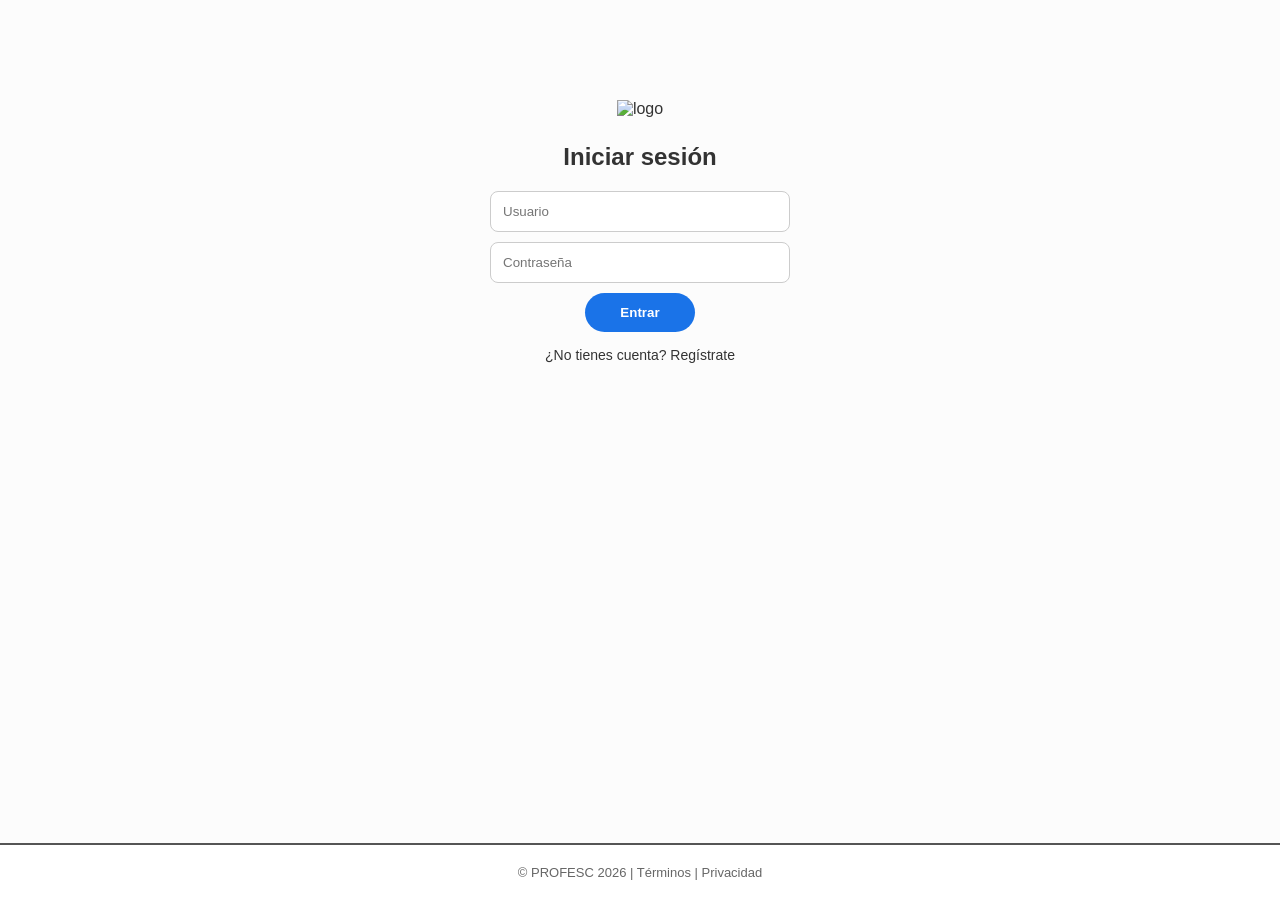
==== Login.html @ e735a187 "Add files via upload" ====
<!DOCTYPE html>
<html lang="es">
<head>
  <meta charset="UTF-8">
  <meta name="viewport" content="width=device-width, initial-scale=1.0">
  <title>ProfesC</title>
  <link rel="stylesheet" href="https://cdn.jsdelivr.net/npm/bootstrap-icons@1.11.3/font/bootstrap-icons.min.css">
  <link rel="stylesheet" href="styles.css">
</head>

<body>

  <div id="auth" class="center-box">
    <div class="logo">
      <img src="Logo.png" alt="logo">
    </div>

    <div id="login">
      <h3>Iniciar sesión</h3>
      <input id="loginUser" placeholder="Usuario">
      <input id="loginPass" type="password" placeholder="Contraseña" autocomplete="off">
      <button class="primary" onclick="login()">Entrar</button>
      <p class="link" onclick="mostrarRegistro()">¿No tienes cuenta? Regístrate</p>
    </div>

    <div id="registro" class="hidden">
      <h3>Registro</h3>
      <input id="regUser" placeholder="Usuario">
      <input id="regMail" placeholder="Correo">
      <input id="regPass" type="password" placeholder="Contraseña" autocomplete="new-password">
      <input id="regPass2" type="password" placeholder="Confirmar contraseña" autocomplete="new-password">
      <button class="primary" onclick="registrar()">Crear cuenta</button>
      <p class="link" onclick="mostrarLogin()">Ya tengo cuenta</p>
    </div>
  </div>

  <header id="header">
    <div class="logo">
      <img src="Logo.png" alt="logo">
    </div>
    <nav>
      <a href="index.html">Opiniones</a>
      <a href="#">Profesores</a>
      <a class="active">Perfil</a>
    </nav>
  </header>

  <div id="perfil" class="perfil">
    
    <div class="sub-header-sketch">
      <h2>Mi Perfil</h2>
    </div>

    <div class="perfil-centrado">
      <div class="avatar-box">
        <i class="bi bi-person-circle"></i>
      </div>

      <div class="datos-container">
        <div class="campo">
          <label>Nombre:</label>
          <input id="nombre" class="input-inline" disabled>
        </div>

        <div class="campo-wrapper">
          <div class="campo">
            <label>Correo:</label>
            <input id="correo" class="input-inline" disabled>
          </div>
          <div class="link-box">
            <span class="mini-link" onclick="cambiarCorreo()">Cambiar correo</span>
          </div>
        </div>

        <div class="campo-wrapper">
          <div class="campo">
            <label>Contraseña:</label>
            <input id="password" class="input-inline" type="password" disabled placeholder="********">
          </div>
          <div class="link-box">
            <span class="mini-link" onclick="flujoCambioPass()">Cambiar contraseña</span>
          </div>
        </div>
      </div>

      <div class="action-zone">
        <button class="btn-delete" onclick="eliminarCuenta()">Eliminar Cuenta</button>
      </div>
    </div>
  </div>

  <footer>
    © PROFESC 2026 | Términos | Privacidad
  </footer>

  <script>
    /* TU SCRIPT ORIGINAL TAL CUAL LO TENÍAS */
    let usuarioGuardado=null;

    function mostrarRegistro(){
      document.getElementById('login').classList.add('hidden');
      document.getElementById('registro').classList.remove('hidden');
    }

    function mostrarLogin(){
      document.getElementById('registro').classList.add('hidden');
      document.getElementById('login').classList.remove('hidden');
    }

    function registrar(){
      if(regPass.value!==regPass2.value) return alert('No coinciden');

      usuarioGuardado={
        user:regUser.value,
        mail:regMail.value,
        pass:regPass.value
      };

      alert('Cuenta creada');

      regUser.value='';
      regMail.value='';
      regPass.value='';
      regPass2.value='';

      mostrarLogin();
    }

    function login(){
      if(!usuarioGuardado) return alert('No hay cuenta');

      if(loginUser.value!==usuarioGuardado.user || loginPass.value!==usuarioGuardado.pass){
        return alert('Credenciales incorrectas');
      }

      auth.style.display='none';
      header.style.display='flex';
      perfil.style.display='block';

      nombre.value=usuarioGuardado.user;
      correo.value=usuarioGuardado.mail;
    }

    function cambiarCorreo(){
      let nuevo=prompt('Nuevo correo');
      if(nuevo){
        usuarioGuardado.mail=nuevo;
        correo.value=nuevo;
      }
    }

    function flujoCambioPass(){
      let actual=prompt('Contraseña actual');
      if(actual!==usuarioGuardado.pass) return alert('Incorrecta');

      let nueva=prompt('Nueva contraseña');
      let conf=prompt('Confirmar contraseña');

      if(nueva!==conf) return alert('No coinciden');

      usuarioGuardado.pass=nueva;
      alert('Contraseña actualizada');
    }

    function eliminarCuenta(){
      if(confirm('¿Eliminar cuenta?')) location.reload();
    }
  </script>

</body>
</html>
---- styles.css ----
/* --- TOPOLOGÍA Y ESENCIA DE OPINIONES --- */
* { margin: 0; padding: 0; box-sizing: border-box; font-family: 'Segoe UI', Tahoma, Geneva, Verdana, sans-serif; }

body { 
  display: flex; flex-direction: column; min-height: 100vh; width: 100vw; 
  background-color: #fcfcfc; color: #333; overflow-x: hidden;
}

/* Header Estilo Opiniones */
header {
  display: none; justify-content: space-between; align-items: center;
  padding: 15px 30px; border-bottom: 2px solid #555; background-color: #fff;
}
header .logo img { height: 40px; }
nav a { margin-left: 20px; text-decoration: none; color: #333; font-weight: bold; font-size: 18px; }
nav a.active { color: #0077b6; }

/* Sub-header Estilo Opiniones dentro de Perfil */
.sub-header-sketch {
  padding: 15px 30px; border-bottom: 2px solid #555; background-color: #fff; margin-bottom: 30px;
}
.sub-header-sketch h2 { color: #4a8b9f; font-size: 20px; text-transform: uppercase; }

/* --- PERFIL CENTRADO --- */
.perfil { display: none; flex: 1; }
.perfil-centrado { max-width: 650px; margin: 0 auto; padding: 20px; text-align: center; }

.avatar-box { margin-bottom: 25px; }
.avatar-box i { font-size: 110px; color: #4a8b9f; }

/* Caja de datos con el estilo de Opiniones */
.datos-container { 
  border: 1px solid #333; padding: 35px; background-color: #fff; margin-bottom: 30px;
}

.campo { display: flex; align-items: center; margin-bottom: 15px; }
.campo label { width: 110px; text-align: right; margin-right: 20px; font-weight: bold; font-size: 16px; }

/* Inputs con el borde de tus formularios (1px solid #777) */
.input-inline {
  flex: 1; padding: 12px; border: 1px solid #777; border-radius: 4px; font-size: 15px; background: #fff;
}

.campo-wrapper { display: flex; flex-direction: column; margin-bottom: 10px; }
.link-box { text-align: right; margin-top: -5px; margin-bottom: 15px; }
.mini-link { color: #00b4d8; font-size: 13px; text-decoration: underline; cursor: pointer; font-weight: bold; }

/* Botón Rojo Estilo Opiniones */
.btn-delete {
  background-color: #d32f2f; color: white; border: 2px solid #b71c1c;
  padding: 12px 60px; border-radius: 5px; cursor: pointer; font-weight: bold; font-size: 16px; transition: 0.2s;
}
.btn-delete:hover { background-color: #b71c1c; }

/* --- LOGIN (Esencia original) --- */
.center-box { text-align: center; margin-top: 100px; flex: 1; }
.center-box .logo img { height: 80px; margin-bottom: 25px; }
#auth h3 { margin-bottom: 20px; font-size: 24px; }
#auth input { display: block; margin: 10px auto; padding: 12px; width: 300px; border-radius: 8px; border: 1px solid #ccc; }
.primary { background: #1a73e8; color: white; border: none; padding: 12px 35px; border-radius: 25px; cursor: pointer; font-weight: bold; }
.link { cursor: pointer; color: #333; margin-top: 15px; font-size: 14px; }
.hidden { display: none !important; }

/* --- FOOTER (Estilo Opiniones) --- */
footer { 
  display: flex; justify-content: center; align-items: center;
  padding: 20px; border-top: 2px solid #555; background: #fff; margin-top: auto; font-size: 13px; color: #666;
}
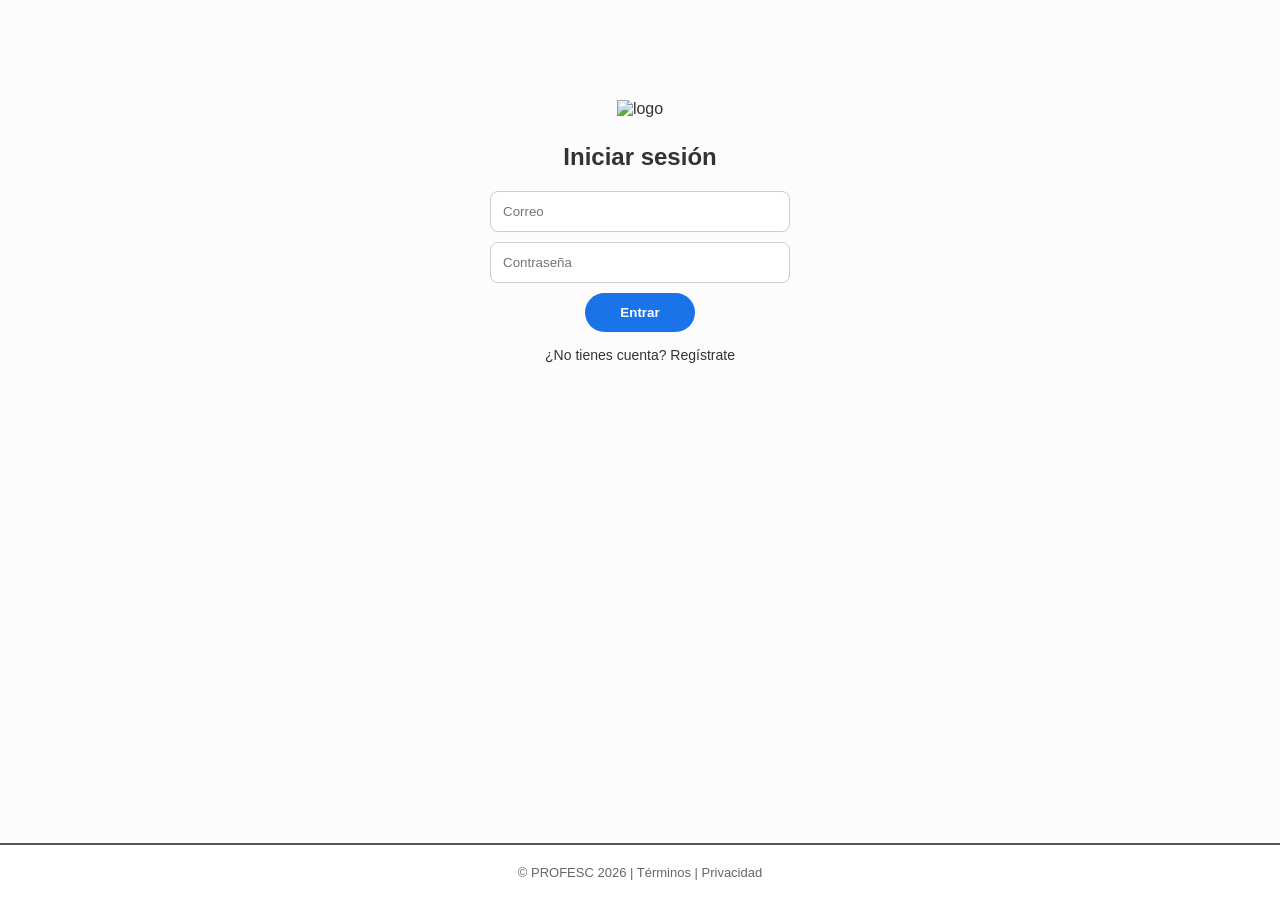
==== commit 83dca29e: "Update Login.html" ====
--- a/Login.html
+++ b/Login.html
@@ -7,165 +7,123 @@
   <link rel="stylesheet" href="https://cdn.jsdelivr.net/npm/bootstrap-icons@1.11.3/font/bootstrap-icons.min.css">
   <link rel="stylesheet" href="styles.css">
 </head>
-
 <body>
-
+  <!-- AUTH -->
   <div id="auth" class="center-box">
     <div class="logo">
       <img src="Logo.png" alt="logo">
     </div>
-
-    <div id="login">
+    <!-- LOGIN -->
+    <form id="form-login">
       <h3>Iniciar sesión</h3>
-      <input id="loginUser" placeholder="Usuario">
-      <input id="loginPass" type="password" placeholder="Contraseña" autocomplete="off">
-      <button class="primary" onclick="login()">Entrar</button>
-      <p class="link" onclick="mostrarRegistro()">¿No tienes cuenta? Regístrate</p>
-    </div>
-
-    <div id="registro" class="hidden">
+      <input
+        id="correo-login"
+        type="email"
+        placeholder="Correo"
+        required
+      >
+      <input
+        id="password-login"
+        type="password"
+        placeholder="Contraseña"
+        autocomplete="off"
+        required
+      >
+      <button type="submit" class="primary">
+        Entrar
+      </button>
+      <p class="link" id="btn-ir-registro">
+        ¿No tienes cuenta? Regístrate
+      </p>
+    </form>
+    <!-- REGISTRO -->
+    <form id="form-registro" class="hidden">
       <h3>Registro</h3>
-      <input id="regUser" placeholder="Usuario">
-      <input id="regMail" placeholder="Correo">
-      <input id="regPass" type="password" placeholder="Contraseña" autocomplete="new-password">
-      <input id="regPass2" type="password" placeholder="Confirmar contraseña" autocomplete="new-password">
-      <button class="primary" onclick="registrar()">Crear cuenta</button>
-      <p class="link" onclick="mostrarLogin()">Ya tengo cuenta</p>
-    </div>
+      <input
+        id="nombre-registro"
+        type="text"
+        placeholder="Usuario"
+        required
+      >
+      <input
+        id="correo-registro"
+        type="email"
+        placeholder="Correo"
+        required
+      >
+      <input
+        id="password-registro"
+        type="password"
+        placeholder="Contraseña"
+        autocomplete="new-password"
+        required
+      >
+      <input
+        id="password2-registro"
+        type="password"
+        placeholder="Confirmar contraseña"
+        autocomplete="new-password"
+        required
+      >
+      <button type="submit" class="primary">
+        Crear cuenta
+      </button>
+      <p class="link" id="btn-ir-login">
+        Ya tengo cuenta
+      </p>
+    </form>
   </div>
-
-  <header id="header">
+  <!-- HEADER -->
+  <header id="header" class="hidden">
     <div class="logo">
       <img src="Logo.png" alt="logo">
     </div>
     <nav>
       <a href="index.html">Opiniones</a>
-      <a href="#">Profesores</a>
+      <a href="profes.html">Profesores</a>
       <a class="active">Perfil</a>
     </nav>
   </header>
-
-  <div id="perfil" class="perfil">
-    
+  <!-- PERFIL -->
+  <div id="perfil" class="perfil hidden">
     <div class="sub-header-sketch">
       <h2>Mi Perfil</h2>
     </div>
-
     <div class="perfil-centrado">
       <div class="avatar-box">
         <i class="bi bi-person-circle"></i>
       </div>
-
       <div class="datos-container">
         <div class="campo">
           <label>Nombre:</label>
-          <input id="nombre" class="input-inline" disabled>
+          <input
+            id="perfil-nombre"
+            class="input-inline"
+            disabled
+          >
         </div>
-
         <div class="campo-wrapper">
           <div class="campo">
             <label>Correo:</label>
-            <input id="correo" class="input-inline" disabled>
-          </div>
-          <div class="link-box">
-            <span class="mini-link" onclick="cambiarCorreo()">Cambiar correo</span>
-          </div>
-        </div>
-
-        <div class="campo-wrapper">
-          <div class="campo">
-            <label>Contraseña:</label>
-            <input id="password" class="input-inline" type="password" disabled placeholder="********">
-          </div>
-          <div class="link-box">
-            <span class="mini-link" onclick="flujoCambioPass()">Cambiar contraseña</span>
+            <input
+              id="perfil-correo"
+              class="input-inline"
+              disabled
+            >
           </div>
         </div>
       </div>
-
       <div class="action-zone">
-        <button class="btn-delete" onclick="eliminarCuenta()">Eliminar Cuenta</button>
+        <button class="btn-delete" id="btn-logout">
+          Cerrar sesión
+        </button>
       </div>
     </div>
   </div>
-
+  <!-- FOOTER -->
   <footer>
     © PROFESC 2026 | Términos | Privacidad
   </footer>
-
-  <script>
-    /* TU SCRIPT ORIGINAL TAL CUAL LO TENÍAS */
-    let usuarioGuardado=null;
-
-    function mostrarRegistro(){
-      document.getElementById('login').classList.add('hidden');
-      document.getElementById('registro').classList.remove('hidden');
-    }
-
-    function mostrarLogin(){
-      document.getElementById('registro').classList.add('hidden');
-      document.getElementById('login').classList.remove('hidden');
-    }
-
-    function registrar(){
-      if(regPass.value!==regPass2.value) return alert('No coinciden');
-
-      usuarioGuardado={
-        user:regUser.value,
-        mail:regMail.value,
-        pass:regPass.value
-      };
-
-      alert('Cuenta creada');
-
-      regUser.value='';
-      regMail.value='';
-      regPass.value='';
-      regPass2.value='';
-
-      mostrarLogin();
-    }
-
-    function login(){
-      if(!usuarioGuardado) return alert('No hay cuenta');
-
-      if(loginUser.value!==usuarioGuardado.user || loginPass.value!==usuarioGuardado.pass){
-        return alert('Credenciales incorrectas');
-      }
-
-      auth.style.display='none';
-      header.style.display='flex';
-      perfil.style.display='block';
-
-      nombre.value=usuarioGuardado.user;
-      correo.value=usuarioGuardado.mail;
-    }
-
-    function cambiarCorreo(){
-      let nuevo=prompt('Nuevo correo');
-      if(nuevo){
-        usuarioGuardado.mail=nuevo;
-        correo.value=nuevo;
-      }
-    }
-
-    function flujoCambioPass(){
-      let actual=prompt('Contraseña actual');
-      if(actual!==usuarioGuardado.pass) return alert('Incorrecta');
-
-      let nueva=prompt('Nueva contraseña');
-      let conf=prompt('Confirmar contraseña');
-
-      if(nueva!==conf) return alert('No coinciden');
-
-      usuarioGuardado.pass=nueva;
-      alert('Contraseña actualizada');
-    }
-
-    function eliminarCuenta(){
-      if(confirm('¿Eliminar cuenta?')) location.reload();
-    }
-  </script>
-
+  <script type="module" src="auth.js"></script>
 </body>
-</html>+</html>
